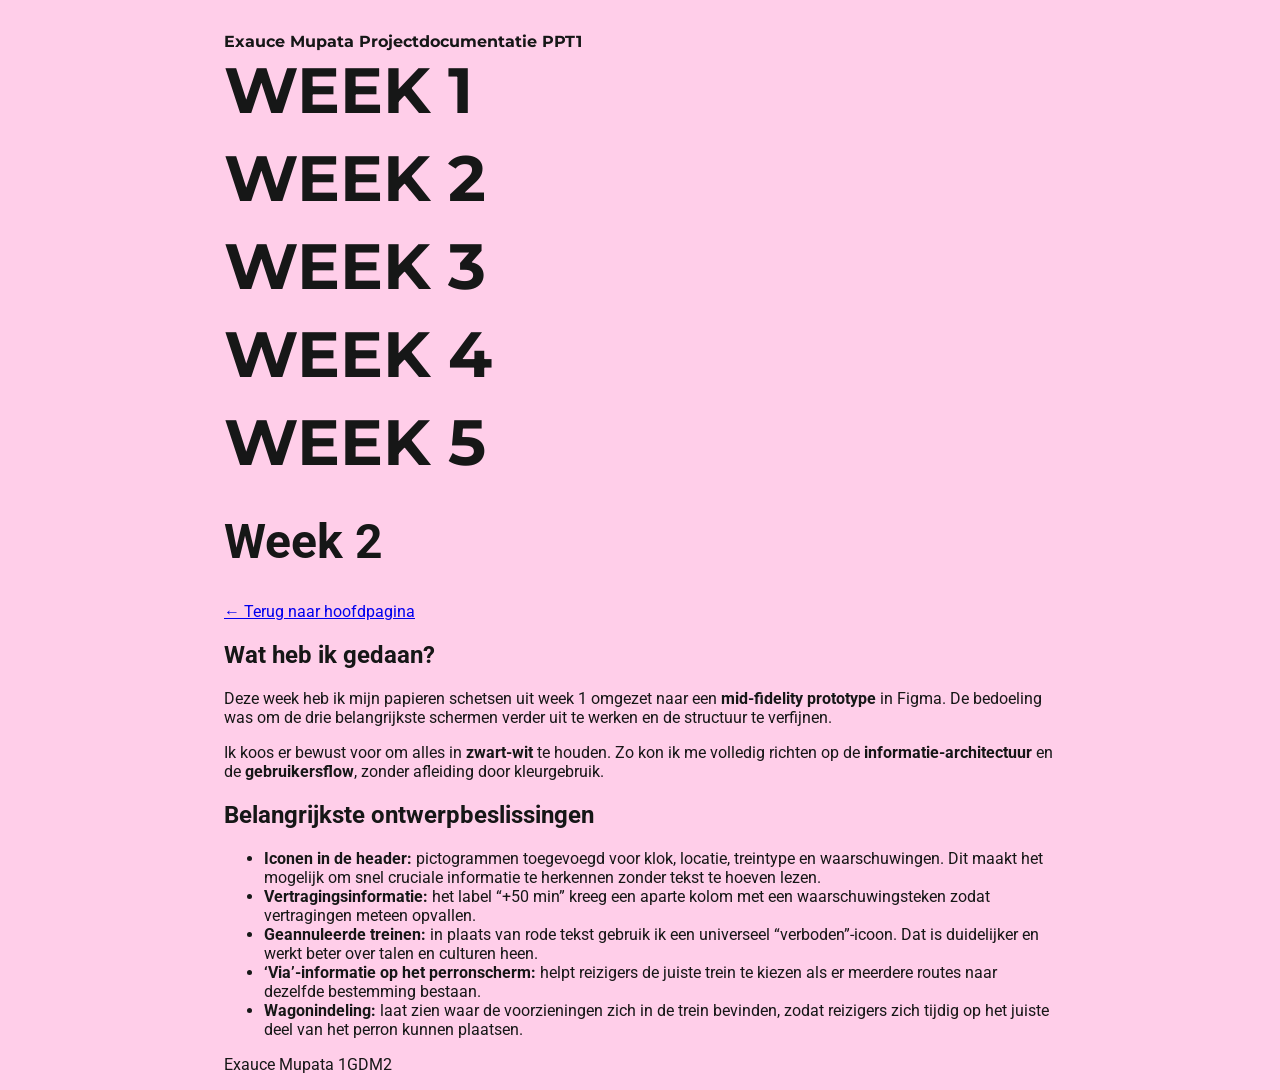
==== Week2.html @ 9d81d778 "Add files via upload" ====
<html lang="en">
<head>
    <meta charset="UTF-8">
    <meta name="viewport" content="width=device-width, initial-scale=1.0">
    <title>My First HTML Page</title>

    <!-- Link to your CSS file -->
    <link rel="stylesheet" href="assets/styles.css">
    <link rel="stylesheet" href="assets/flexboxes.css">
    <link rel="stylesheet" href="assets/nav.css">
    <link rel="stylesheet" href="assets/typography.css">
</head>
<body>
    <div class="container">
        <div class="title">
            Exauce Mupata Projectdocumentatie PPT1
        </div>
        <div>
            <ul class="vertical-buttons">
                <li><a href="Week1.html">Week 1</a></li>
                <li><a href="Week2.html">Week 2</a></li>
                <li><a href="Week3.html">Week 3</a></li>
                <li><a href="Week4.html">Week 4</a></li>
                <li><a href="Week5.html">Week 5</a></li>
            </ul>
        </div>
        <page>
           <header>
    <h1>Week 2</h1>
  </header>

  <main class="content">
    <a href="Week1.html" class="btn">← Terug naar hoofdpagina</a>

    <section>
      <h2>Wat heb ik gedaan?</h2>
      <p>
        Deze week heb ik mijn papieren schetsen uit week 1 omgezet naar een
        <strong>mid-fidelity prototype</strong> in Figma. De bedoeling was om de drie belangrijkste schermen verder
        uit te werken en de structuur te verfijnen.
      </p>
      <p>
        Ik koos er bewust voor om alles in <strong>zwart-wit</strong> te houden. Zo kon ik me volledig richten op de
        <strong>informatie-architectuur</strong> en de <strong>gebruikersflow</strong>, zonder afleiding door kleurgebruik.
      </p>
    </section>

    <section>
      <h2>Belangrijkste ontwerpbeslissingen</h2>
      <ul>
        <li>
          <strong>Iconen in de header:</strong> pictogrammen toegevoegd voor klok, locatie, treintype en waarschuwingen.
          Dit maakt het mogelijk om snel cruciale informatie te herkennen zonder tekst te hoeven lezen.
        </li>
        <li>
          <strong>Vertragingsinformatie:</strong> het label “+50 min” kreeg een aparte kolom met een waarschuwingsteken
          zodat vertragingen meteen opvallen.
        </li>
        <li>
          <strong>Geannuleerde treinen:</strong> in plaats van rode tekst gebruik ik een universeel “verboden”-icoon.
          Dat is duidelijker en werkt beter over talen en culturen heen.
        </li>
        <li>
          <strong>‘Via’-informatie op het perronscherm:</strong> helpt reizigers de juiste trein te kiezen als er meerdere
          routes naar dezelfde bestemming bestaan.
        </li>
        <li>
          <strong>Wagonindeling:</strong> laat zien waar de voorzieningen zich in de trein bevinden, zodat reizigers zich
          tijdig op het juiste deel van het perron kunnen plaatsen.
        </li>
      </ul>
    </section>
  </main>

  <footer>
    <p>Exauce Mupata 1GDM2</p>
  </footer>
</body>
</html>
---- assets/styles.css ----
@import url('https://fonts.googleapis.com/css2?family=Roboto:ital,wght@0,100;0,300;0,400;0,500;0,700;0,900;1,100;1,300;1,400;1,500;1,700;1,900&display=swap');
@import url('https://fonts.googleapis.com/css2?family=Montserrat:ital,wght@0,100..900;1,100..900&family=Roboto:ital,wght@0,100;0,300;0,400;0,500;0,700;0,900;1,100;1,300;1,400;1,500;1,700;1,900&display=swap');
body{
    background-color: rgb(255, 206, 233);
    color: #161717;
    height:auto;
    min-height:100vh;
}
/* Container styling */
.container {
    font-family: 'Roboto';
    max-width: 65vw;
    margin-left: auto;
    margin-right: auto;
}

.title {
    font-family: 'Montserrat';
    font-size: 1em;
    font-weight: bold;
    text-transform: capitalize;
    margin-top: 2em;
}
---- assets/flexboxes.css ----
.two-columns {
    display: flex;
    gap: 20px; /* spacing between columns */
}

.column {
    flex: 1; /* each column takes equal space */
}
---- assets/nav.css ----
/* Navigation */

.vertical-buttons {
    font-family: 'Montserrat';
    text-transform: uppercase;
    font-weight: bold;
    list-style: none;
    padding: 0;
    margin: 0;
    display: flex;
    flex-direction: column; /* stack vertically */
    gap: 10px; /* space between buttons */
}

.vertical-buttons li a {
    display: block;           /* makes the entire link clickable */
    padding: 0px 0px;
    background-color: inherit;
    color: inherit;
    text-decoration: none;
    border-radius: 6px;
    text-align: left;
    font-size: 4em;
}

.vertical-buttons li a:hover {
    text-decoration: underline;
}
---- assets/typography.css ----
p{
    margin-top: .5em;
}
h1{ 
    font-size: 3em;
    font-weight: extrabold;
}
h2{ 
    font-size: 1.5em;
    font-weight: bold;

}
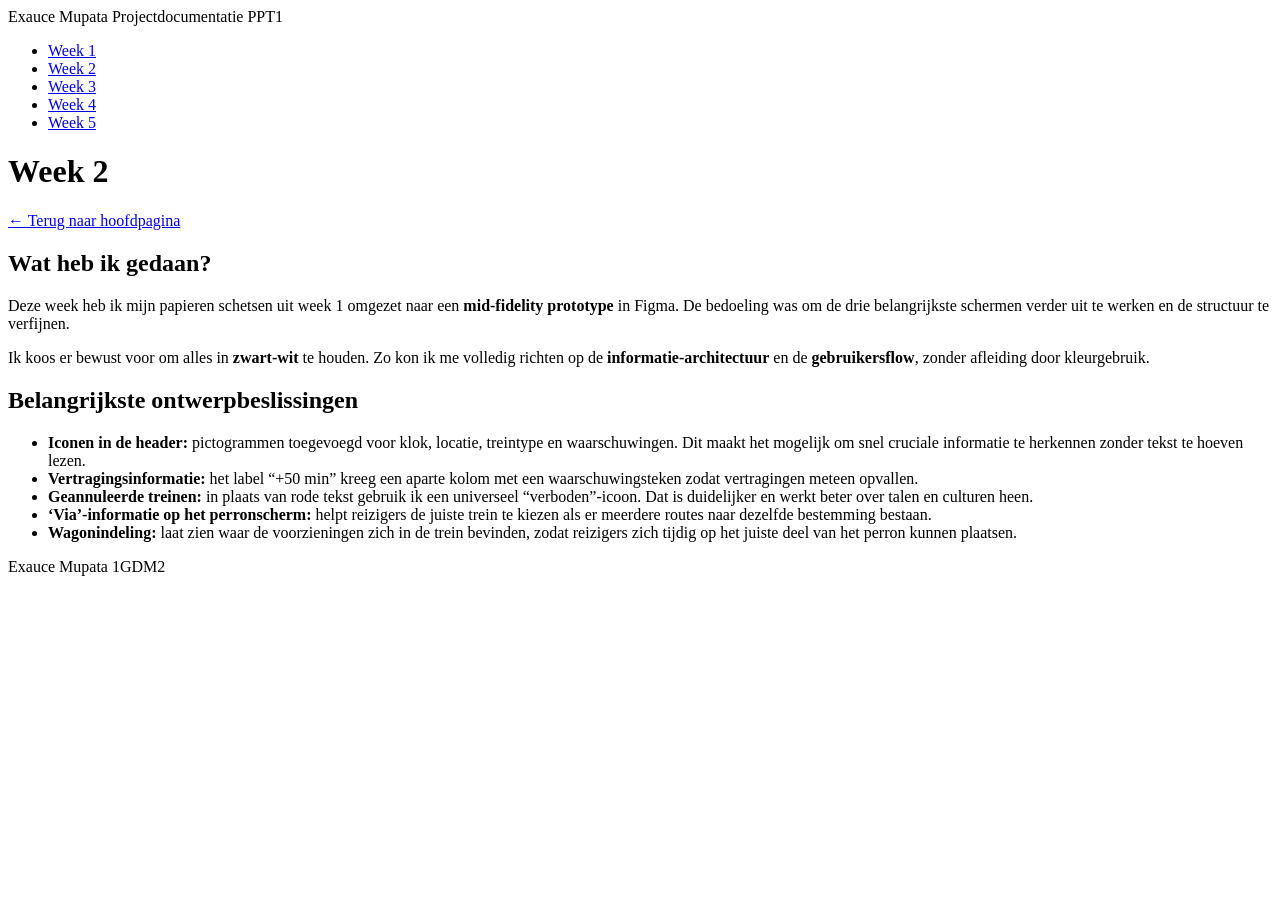
==== commit 476114f9: "Add files via upload" ====
--- a/Week2.html
+++ b/Week2.html
@@ -17,7 +17,7 @@
         </div>
         <div>
             <ul class="vertical-buttons">
-                <li><a href="Week1.html">Week 1</a></li>
+                <li><a href="index.html">Week 1</a></li>
                 <li><a href="Week2.html">Week 2</a></li>
                 <li><a href="Week3.html">Week 3</a></li>
                 <li><a href="Week4.html">Week 4</a></li>
@@ -30,7 +30,7 @@
   </header>
 
   <main class="content">
-    <a href="Week1.html" class="btn">← Terug naar hoofdpagina</a>
+    <a href="index.html" class="btn">← Terug naar hoofdpagina</a>
 
     <section>
       <h2>Wat heb ik gedaan?</h2>
